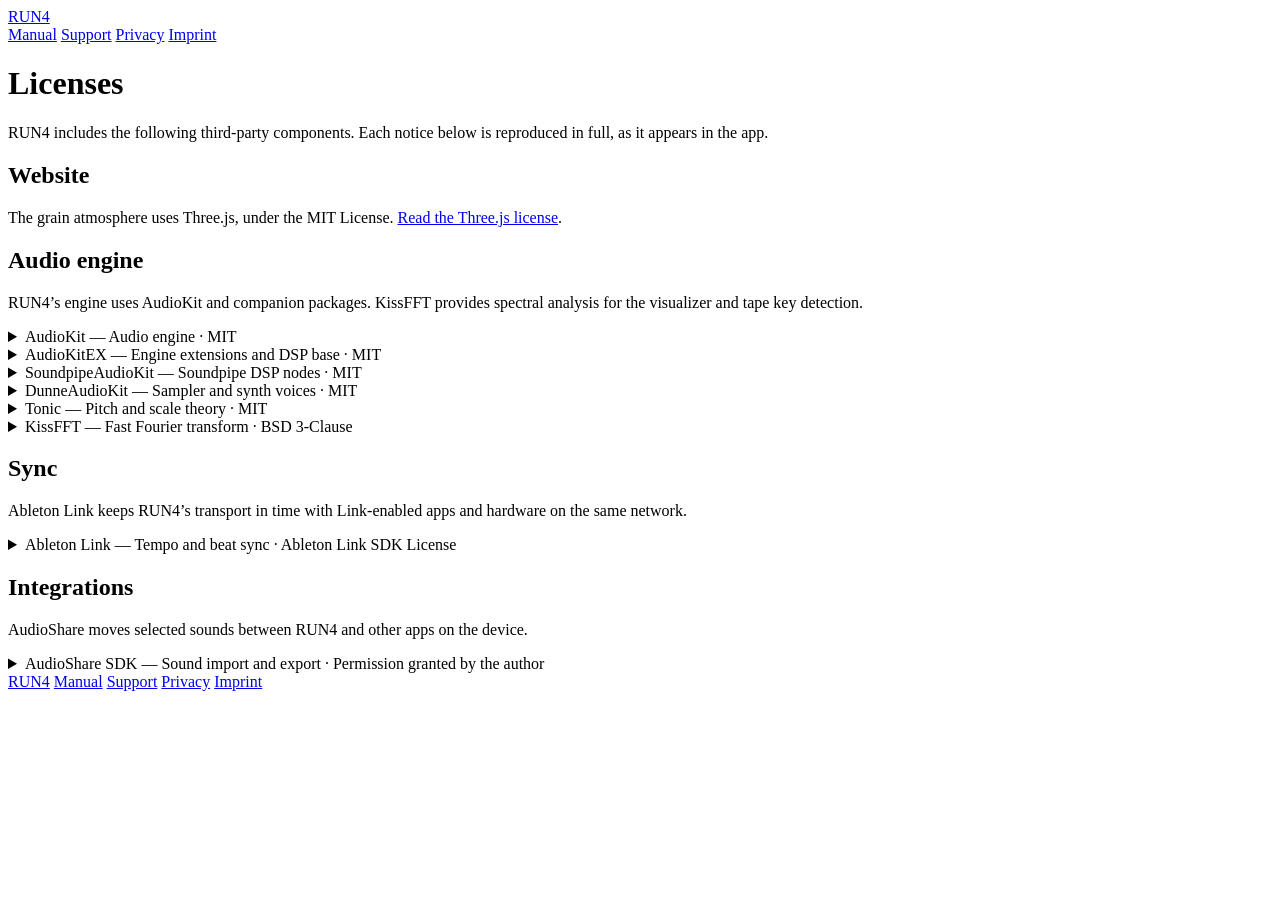
==== licenses.html @ 4287be69 "Publish redesigned RUN4 website" ====
<!doctype html>
<html lang="en">
<head>
  <meta charset="utf-8">
  <meta name="viewport" content="width=device-width, initial-scale=1">
  <meta name="description" content="Third-party licenses and notices for RUN4.">
  <title>RUN4 Licenses</title>
  <link rel="icon" type="image/png" href="assets/run4-app-icon.png">
  <link rel="stylesheet" href="legal.css">
</head>
<body>
  <header>
    <a class="brand" href="index.html">RUN4</a>
    <nav aria-label="Legal navigation">
      <a href="manual.html">Manual</a>
      <a href="support.html">Support</a>
      <a href="privacy.html">Privacy</a>
      <a href="imprint.html">Imprint</a>
    </nav>
  </header>

  <main>
    <h1>Licenses</h1>
    <p class="lede">RUN4 includes the following third-party components. Each notice below is reproduced in full, as it appears in the app.</p>

    <h2>Website</h2>
    <p>The grain atmosphere uses Three.js, under the MIT License. <a href="assets/vendor/THREE-LICENSE.txt">Read the Three.js license</a>.</p>

    <h2>Audio engine</h2>
    <p>RUN4’s engine uses AudioKit and companion packages. KissFFT provides spectral analysis for the visualizer and tape key detection.</p>

    <details class="license">
      <summary>AudioKit — Audio engine · MIT</summary>
      <pre>The MIT License (MIT)

Copyright (c) 2016 Aurelius Prochazka

Permission is hereby granted, free of charge, to any person obtaining a copy
of this software and associated documentation files (the "Software"), to deal
in the Software without restriction, including without limitation the rights
to use, copy, modify, merge, publish, distribute, sublicense, and/or sell
copies of the Software, and to permit persons to whom the Software is
furnished to do so, subject to the following conditions:

The above copyright notice and this permission notice shall be included in
all copies or substantial portions of the Software.

THE SOFTWARE IS PROVIDED "AS IS", WITHOUT WARRANTY OF ANY KIND, EXPRESS OR
IMPLIED, INCLUDING BUT NOT LIMITED TO THE WARRANTIES OF MERCHANTABILITY,
FITNESS FOR A PARTICULAR PURPOSE AND NONINFRINGEMENT. IN NO EVENT SHALL THE
AUTHORS OR COPYRIGHT HOLDERS BE LIABLE FOR ANY CLAIM, DAMAGES OR OTHER
LIABILITY, WHETHER IN AN ACTION OF CONTRACT, TORT OR OTHERWISE, ARISING FROM,
OUT OF OR IN CONNECTION WITH THE SOFTWARE OR THE USE OR OTHER DEALINGS IN
THE SOFTWARE.</pre>
    </details>

    <details class="license">
      <summary>AudioKitEX — Engine extensions and DSP base · MIT</summary>
      <pre>MIT License

Copyright (c) 2021 AudioKit

Permission is hereby granted, free of charge, to any person obtaining a copy
of this software and associated documentation files (the "Software"), to deal
in the Software without restriction, including without limitation the rights
to use, copy, modify, merge, publish, distribute, sublicense, and/or sell
copies of the Software, and to permit persons to whom the Software is
furnished to do so, subject to the following conditions:

The above copyright notice and this permission notice shall be included in all
copies or substantial portions of the Software.

THE SOFTWARE IS PROVIDED "AS IS", WITHOUT WARRANTY OF ANY KIND, EXPRESS OR
IMPLIED, INCLUDING BUT NOT LIMITED TO THE WARRANTIES OF MERCHANTABILITY,
FITNESS FOR A PARTICULAR PURPOSE AND NONINFRINGEMENT. IN NO EVENT SHALL THE
AUTHORS OR COPYRIGHT HOLDERS BE LIABLE FOR ANY CLAIM, DAMAGES OR OTHER
LIABILITY, WHETHER IN AN ACTION OF CONTRACT, TORT OR OTHERWISE, ARISING FROM,
OUT OF OR IN CONNECTION WITH THE SOFTWARE OR THE USE OR OTHER DEALINGS IN THE
SOFTWARE.</pre>
    </details>

    <details class="license">
      <summary>SoundpipeAudioKit — Soundpipe DSP nodes · MIT</summary>
      <pre>MIT License

Copyright (c) 2021 AudioKit

Permission is hereby granted, free of charge, to any person obtaining a copy
of this software and associated documentation files (the "Software"), to deal
in the Software without restriction, including without limitation the rights
to use, copy, modify, merge, publish, distribute, sublicense, and/or sell
copies of the Software, and to permit persons to whom the Software is
furnished to do so, subject to the following conditions:

The above copyright notice and this permission notice shall be included in all
copies or substantial portions of the Software.

THE SOFTWARE IS PROVIDED "AS IS", WITHOUT WARRANTY OF ANY KIND, EXPRESS OR
IMPLIED, INCLUDING BUT NOT LIMITED TO THE WARRANTIES OF MERCHANTABILITY,
FITNESS FOR A PARTICULAR PURPOSE AND NONINFRINGEMENT. IN NO EVENT SHALL THE
AUTHORS OR COPYRIGHT HOLDERS BE LIABLE FOR ANY CLAIM, DAMAGES OR OTHER
LIABILITY, WHETHER IN AN ACTION OF CONTRACT, TORT OR OTHERWISE, ARISING FROM,
OUT OF OR IN CONNECTION WITH THE SOFTWARE OR THE USE OR OTHER DEALINGS IN THE
SOFTWARE.</pre>
    </details>

    <details class="license">
      <summary>DunneAudioKit — Sampler and synth voices · MIT</summary>
      <pre>MIT License

Copyright (c) 2021 AudioKit

Permission is hereby granted, free of charge, to any person obtaining a copy
of this software and associated documentation files (the "Software"), to deal
in the Software without restriction, including without limitation the rights
to use, copy, modify, merge, publish, distribute, sublicense, and/or sell
copies of the Software, and to permit persons to whom the Software is
furnished to do so, subject to the following conditions:

The above copyright notice and this permission notice shall be included in all
copies or substantial portions of the Software.

THE SOFTWARE IS PROVIDED "AS IS", WITHOUT WARRANTY OF ANY KIND, EXPRESS OR
IMPLIED, INCLUDING BUT NOT LIMITED TO THE WARRANTIES OF MERCHANTABILITY,
FITNESS FOR A PARTICULAR PURPOSE AND NONINFRINGEMENT. IN NO EVENT SHALL THE
AUTHORS OR COPYRIGHT HOLDERS BE LIABLE FOR ANY CLAIM, DAMAGES OR OTHER
LIABILITY, WHETHER IN AN ACTION OF CONTRACT, TORT OR OTHERWISE, ARISING FROM,
OUT OF OR IN CONNECTION WITH THE SOFTWARE OR THE USE OR OTHER DEALINGS IN THE
SOFTWARE.</pre>
    </details>

    <details class="license">
      <summary>Tonic — Pitch and scale theory · MIT</summary>
      <pre>MIT License

Copyright (c) 2022 Audulus LLC

Permission is hereby granted, free of charge, to any person obtaining a copy
of this software and associated documentation files (the "Software"), to deal
in the Software without restriction, including without limitation the rights
to use, copy, modify, merge, publish, distribute, sublicense, and/or sell
copies of the Software, and to permit persons to whom the Software is
furnished to do so, subject to the following conditions:

The above copyright notice and this permission notice shall be included in all
copies or substantial portions of the Software.

THE SOFTWARE IS PROVIDED "AS IS", WITHOUT WARRANTY OF ANY KIND, EXPRESS OR
IMPLIED, INCLUDING BUT NOT LIMITED TO THE WARRANTIES OF MERCHANTABILITY,
FITNESS FOR A PARTICULAR PURPOSE AND NONINFRINGEMENT. IN NO EVENT SHALL THE
AUTHORS OR COPYRIGHT HOLDERS BE LIABLE FOR ANY CLAIM, DAMAGES OR OTHER
LIABILITY, WHETHER IN AN ACTION OF CONTRACT, TORT OR OTHERWISE, ARISING FROM,
OUT OF OR IN CONNECTION WITH THE SOFTWARE OR THE USE OR OTHER DEALINGS IN THE
SOFTWARE.</pre>
    </details>

    <details class="license">
      <summary>KissFFT — Fast Fourier transform · BSD 3-Clause</summary>
      <pre>Copyright (c) 2003-2010 Mark Borgerding

All rights reserved.

Redistribution and use in source and binary forms, with or without modification, are permitted provided that the following conditions are met:

    * Redistributions of source code must retain the above copyright notice, this list of conditions and the following disclaimer.
    * Redistributions in binary form must reproduce the above copyright notice, this list of conditions and the following disclaimer in the documentation and/or other materials provided with the distribution.
    * Neither the author nor the names of any contributors may be used to endorse or promote products derived from this software without specific prior written permission.

THIS SOFTWARE IS PROVIDED BY THE COPYRIGHT HOLDERS AND CONTRIBUTORS "AS IS" AND ANY EXPRESS OR IMPLIED WARRANTIES, INCLUDING, BUT NOT LIMITED TO, THE IMPLIED WARRANTIES OF MERCHANTABILITY AND FITNESS FOR A PARTICULAR PURPOSE ARE DISCLAIMED. IN NO EVENT SHALL THE COPYRIGHT OWNER OR CONTRIBUTORS BE LIABLE FOR ANY DIRECT, INDIRECT, INCIDENTAL, SPECIAL, EXEMPLARY, OR CONSEQUENTIAL DAMAGES (INCLUDING, BUT NOT LIMITED TO, PROCUREMENT OF SUBSTITUTE GOODS OR SERVICES; LOSS OF USE, DATA, OR PROFITS; OR BUSINESS INTERRUPTION) HOWEVER CAUSED AND ON ANY THEORY OF LIABILITY, WHETHER IN CONTRACT, STRICT LIABILITY, OR TORT (INCLUDING NEGLIGENCE OR OTHERWISE) ARISING IN ANY WAY OUT OF THE USE OF THIS SOFTWARE, EVEN IF ADVISED OF THE POSSIBILITY OF SUCH DAMAGE.</pre>
    </details>

    <h2>Sync</h2>
    <p>Ableton Link keeps RUN4’s transport in time with Link-enabled apps and hardware on the same network.</p>
    <details class="license">
      <summary>Ableton Link — Tempo and beat sync · Ableton Link SDK License</summary>
      <pre>Ableton Link

Link is a technology by Ableton AG, Berlin, Germany.

RUN4 uses the Ableton Link SDK so that its transport can stay in time with other
Link-enabled applications and hardware on the same network. Link is used under
the Ableton Link SDK License, which Ableton publishes together with the SDK at
https://github.com/Ableton/LinkKit.

"Ableton" and "Link" are trademarks of Ableton AG.</pre>
    </details>

    <h2>Integrations</h2>
    <p>AudioShare moves selected sounds between RUN4 and other apps on the device.</p>
    <details class="license">
      <summary>AudioShare SDK — Sound import and export · Permission granted by the author</summary>
      <pre>AudioShare SDK
Copyright (C) 2012 Jonatan Liljedahl (Kymatica)
https://github.com/lijon/AudioShareSDK

RUN4 includes the AudioShare SDK to import sounds from, and export sounds to,
the AudioShare app.

The SDK is published by its author for developers to integrate, and the project
README grants permission to incorporate it into your own app. The source files
carry the copyright notice reproduced above; no separate licence file is
distributed with the SDK.</pre>
    </details>
  </main>

  <footer>
    <a href="index.html">RUN4</a>
    <a href="manual.html">Manual</a>
    <a href="support.html">Support</a>
    <a href="privacy.html">Privacy</a>
    <a href="imprint.html">Imprint</a>
  </footer>
</body>
</html>
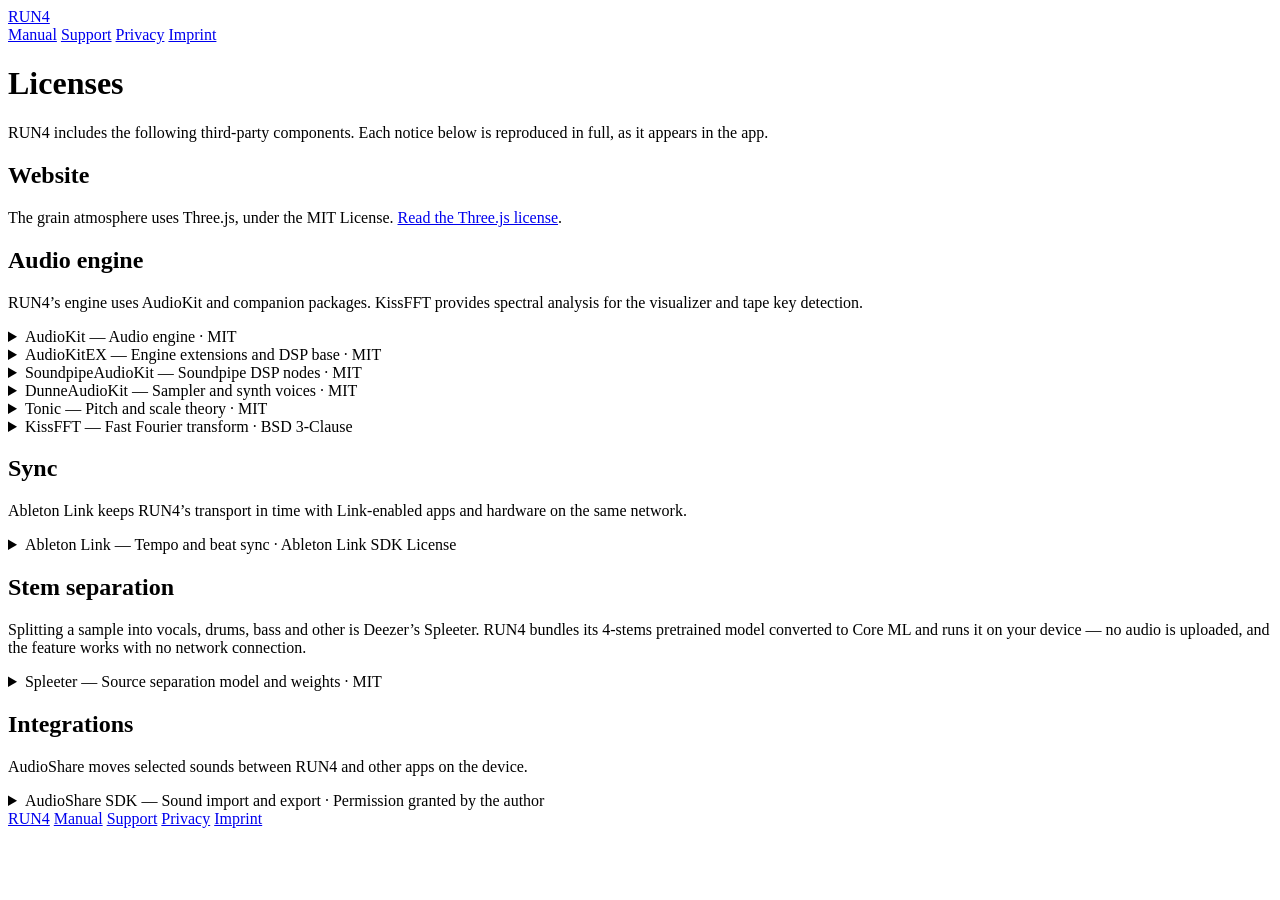
==== commit cca96e50: "Manual: stem separation and the trim path; licenses: Spleeter Regenerated from RUN4ManualPDF, which " ====
--- a/licenses.html
+++ b/licenses.html
@@ -185,6 +185,69 @@
 "Ableton" and "Link" are trademarks of Ableton AG.</pre>
     </details>
 
+    <h2>Stem separation</h2>
+    <p>Splitting a sample into vocals, drums, bass and other is Deezer’s Spleeter. RUN4 bundles its 4-stems pretrained model converted to Core ML and runs it on your device — no audio is uploaded, and the feature works with no network connection.</p>
+    <details class="license">
+      <summary>Spleeter — Source separation model and weights · MIT</summary>
+      <pre>MIT License
+
+Copyright (c) 2019-present, Deezer SA.
+
+Permission is hereby granted, free of charge, to any person obtaining a copy
+of this software and associated documentation files (the "Software"), to deal
+in the Software without restriction, including without limitation the rights
+to use, copy, modify, merge, publish, distribute, sublicense, and/or sell
+copies of the Software, and to permit persons to whom the Software is
+furnished to do so, subject to the following conditions:
+
+The above copyright notice and this permission notice shall be included in all
+copies or substantial portions of the Software.
+
+THE SOFTWARE IS PROVIDED "AS IS", WITHOUT WARRANTY OF ANY KIND, EXPRESS OR
+IMPLIED, INCLUDING BUT NOT LIMITED TO THE WARRANTIES OF MERCHANTABILITY,
+FITNESS FOR A PARTICULAR PURPOSE AND NONINFRINGEMENT. IN NO EVENT SHALL THE
+AUTHORS OR COPYRIGHT HOLDERS BE LIABLE FOR ANY CLAIM, DAMAGES OR OTHER
+LIABILITY, WHETHER IN AN ACTION OF CONTRACT, TORT OR OTHERWISE, ARISING FROM,
+OUT OF OR IN CONNECTION WITH THE SOFTWARE OR THE USE OR OTHER DEALINGS IN THE
+SOFTWARE.
+
+
+--------------------------------------------------------------------------
+WHAT RUN4 SHIPS
+--------------------------------------------------------------------------
+
+Stem Separation is Deezer's Spleeter. RUN4 bundles the 4-stems pretrained
+model -- vocals, drums, bass and other -- converted from the published
+TensorFlow weights into a Core ML model. The network architecture and the
+weights are Spleeter's; the conversion changes their storage format and
+numeric precision, not the model.
+
+Converted from Spleeter at commit
+c8854001ac8acad34a9bc2bd15f28475541828b1
+https://github.com/deezer/spleeter
+
+Separation runs entirely on your device. No audio is uploaded, and the
+feature needs no network connection.
+
+The conversion is reproducible: the scripts that produced the bundled model,
+together with this licence, the pinned commit and the numerical comparison
+against the original TensorFlow output, are kept in the RUN4 source tree
+under tools/stem-separation.
+
+
+--------------------------------------------------------------------------
+CITATION
+--------------------------------------------------------------------------
+
+Spleeter's authors ask that work using it cite their paper:
+
+  Romain Hennequin, Anis Khlif, Felix Voituret and Manuel Moussallam.
+  "Spleeter: a fast and efficient music source separation tool with
+  pre-trained models."
+  Journal of Open Source Software, 5(50), 2154, 2020.
+  https://doi.org/10.21105/joss.02154</pre>
+    </details>
+
     <h2>Integrations</h2>
     <p>AudioShare moves selected sounds between RUN4 and other apps on the device.</p>
     <details class="license">
